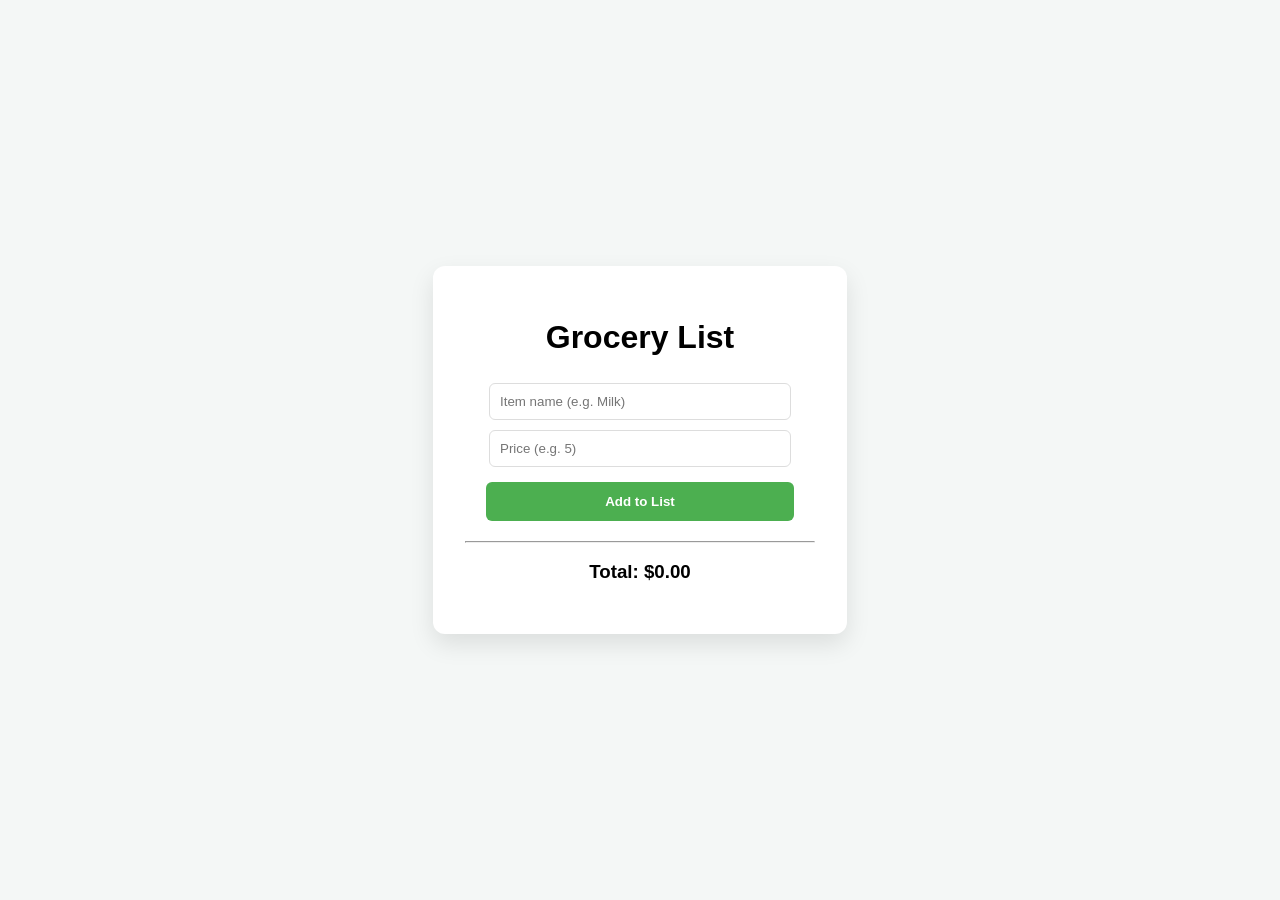
==== budget2.html @ 03037b4a "added new files" ====
<!DOCTYPE html>
<html lang="en">
<head>
    <meta charset="UTF-8">
    <meta name="viewport" content="width=device-width, initial-scale=1.0">
    <title>Smart Grocery Demo</title>
    <style>
        /* --- CSS (The Look) --- */
        body {
            font-family: 'Segoe UI', sans-serif;
            background-color: #f4f7f6;
            display: flex;
            justify-content: center;
            align-items: center;
            height: 100vh;
            margin: 0;
        }
        .container {
            background: white;
            padding: 2rem;
            border-radius: 12px;
            box-shadow: 0 10px 25px rgba(0,0,0,0.1);
            width: 350px;
            text-align: center;
        }
        input {
            width: 80%;
            padding: 10px;
            margin: 5px 0;
            border: 1px solid #ddd;
            border-radius: 6px;
        }
        button {
            width: 88%;
            padding: 12px;
            background-color: #4CAF50;
            color: white;
            border: none;
            border-radius: 6px;
            cursor: pointer;
            font-weight: bold;
            margin-top: 10px;
        }
        button:hover { background-color: #45a049; }
        ul { list-style: none; padding: 0; margin-top: 20px; text-align: left; }
        li { 
            background: #f9f9f9; 
            padding: 10px; 
            border-bottom: 1px solid #eee; 
            display: flex; 
            justify-content: space-between; 
        }
        #message { font-weight: bold; margin-top: 15px; color: red; }
    </style>
</head>
<body>

    <div class="container">
        <h1>Grocery List</h1>
        <input type="text" id="itemName" placeholder="Item name (e.g. Milk)">
        <input type="number" id="itemPrice" placeholder="Price (e.g. 5)">
        
        <button onclick="addItem()">Add to List</button>
        
        <ul id="list"></ul>
        
        <hr>
        <h3>Total: $<span id="totalPrice">0.00</span></h3>
        <p id="message"></p>
    </div>

    <script>
        /* --- JAVASCRIPT (The Brains) --- */
        let total = 0; // Our Variable

        function addItem() {
            // 1. Get values from HTML
            let currentTotal =0;
            let name = document.getElementById("itemName").value;
            let priceInput = document.getElementById("itemPrice").value;
            
            // 2. Convert string to number (Operators)
            let price = parseFloat(priceInput);

            // 3. Validation (If Conditions)
            if (name === "" || isNaN(price)) {
                alert("Please enter both a name and a price.");
                return;
            }

            // 4. Update the Total (Math Operators)
            total = total + price;
            console.log("Current Total Variable:", total);
            // 5. Create the List Item (String Manipulation)
            let list = document.getElementById("list");
            let listItem = document.createElement("li");
            
            // Template Literals make strings easy!
            listItem.innerHTML = `<span>${name}</span> <span>$${price.toFixed(2)}</span>`;
            list.appendChild(listItem);

            // 6. Logic Check (If Condition)
            if (total > 100) {
                document.getElementById("message").innerText = "Budget Exceeded!";
            }

            // 7. Update UI
            document.getElementById("totalPrice").innerText = total.toFixed(2);

            // Clear inputs for next item
            document.getElementById("itemName").value = "";
            document.getElementById("itemPrice").value = "";
        }
    </script>
</body>
</html>
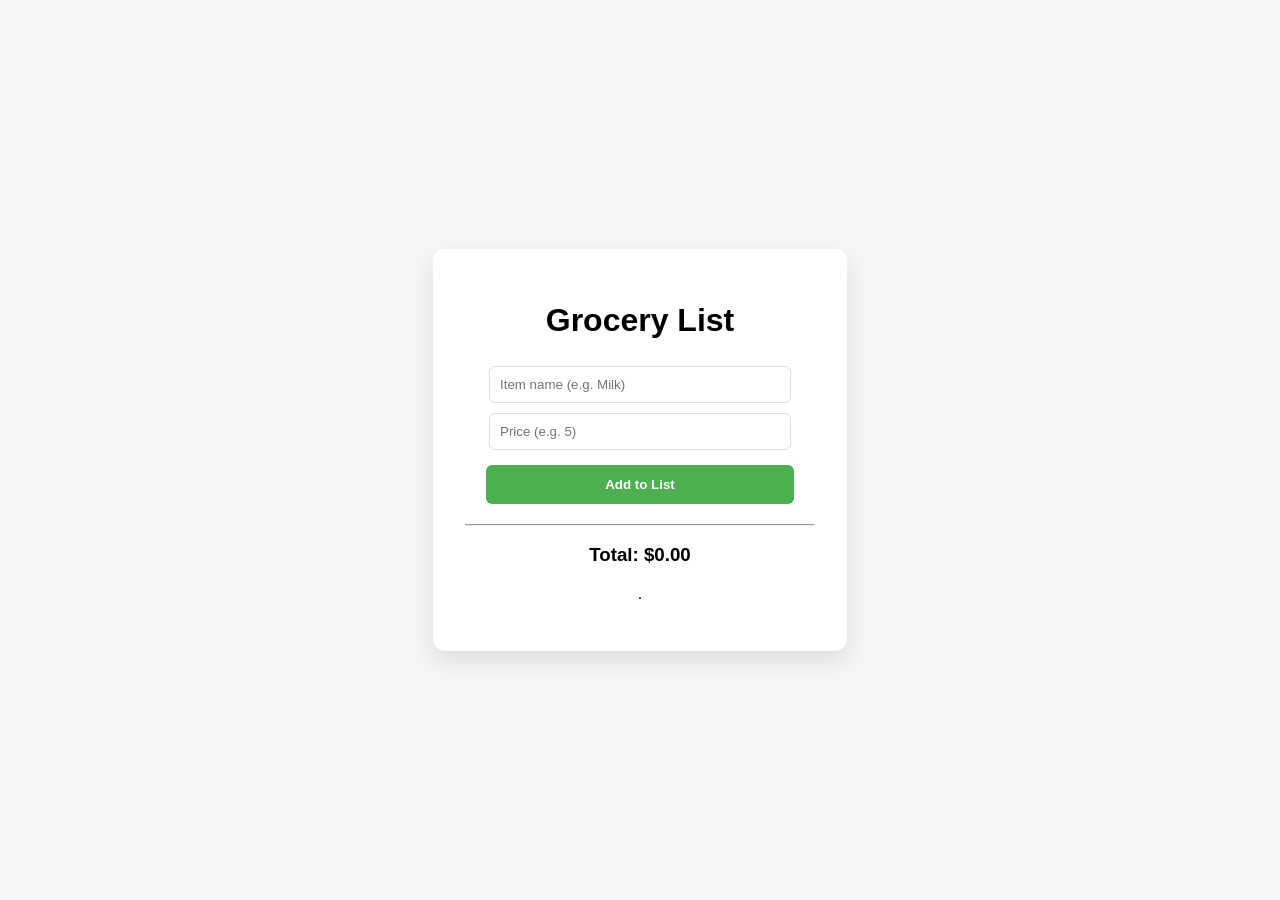
==== commit db63f0c2: "added a ." ====
--- a/budget2.html
+++ b/budget2.html
@@ -67,6 +67,7 @@
         <hr>
         <h3>Total: $<span id="totalPrice">0.00</span></h3>
         <p id="message"></p>
+        <p>.</p>
     </div>
 
     <script>
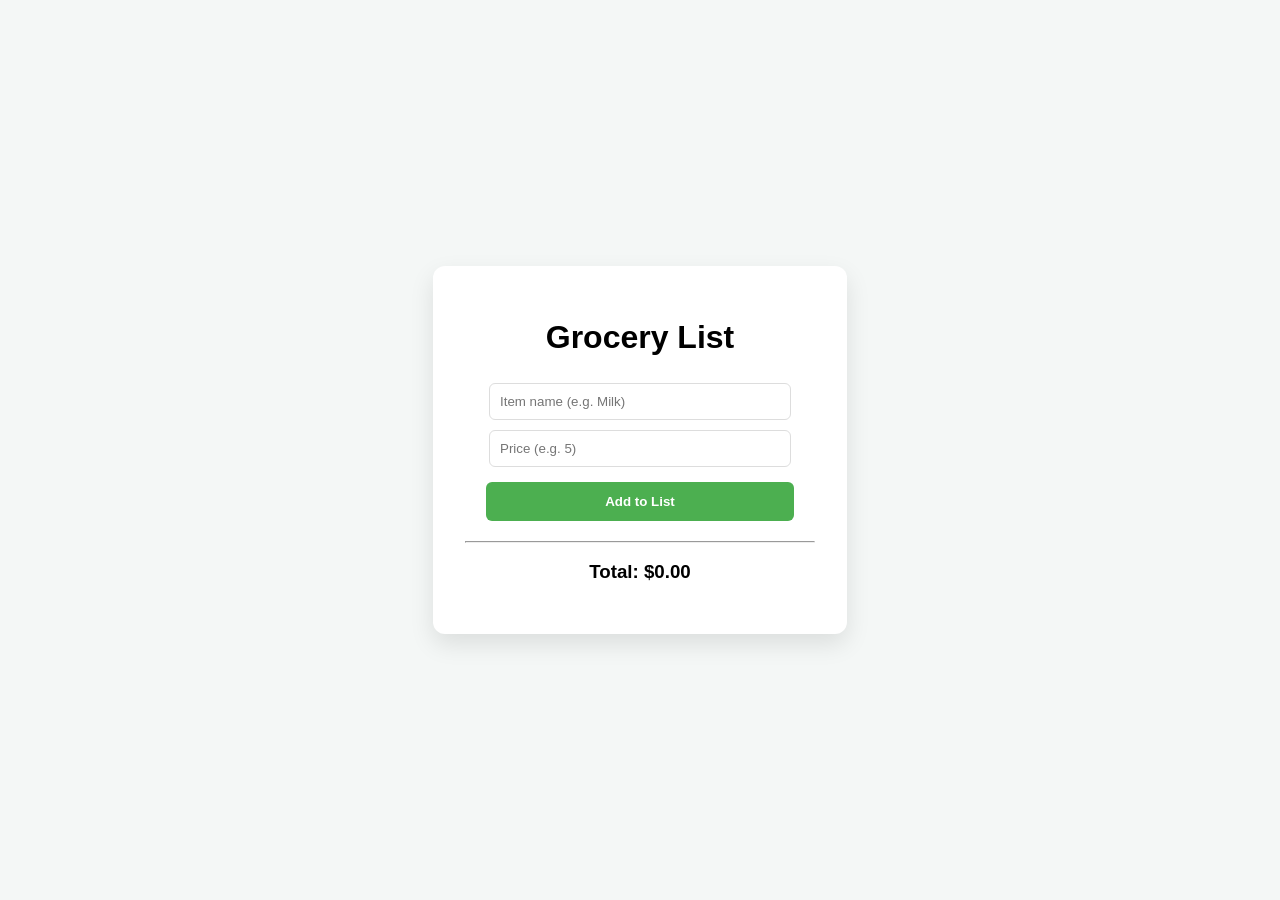
==== commit 7e6ff264: "removed ." ====
--- a/budget2.html
+++ b/budget2.html
@@ -67,7 +67,7 @@
         <hr>
         <h3>Total: $<span id="totalPrice">0.00</span></h3>
         <p id="message"></p>
-        <p>.</p>
+        
     </div>
 
     <script>
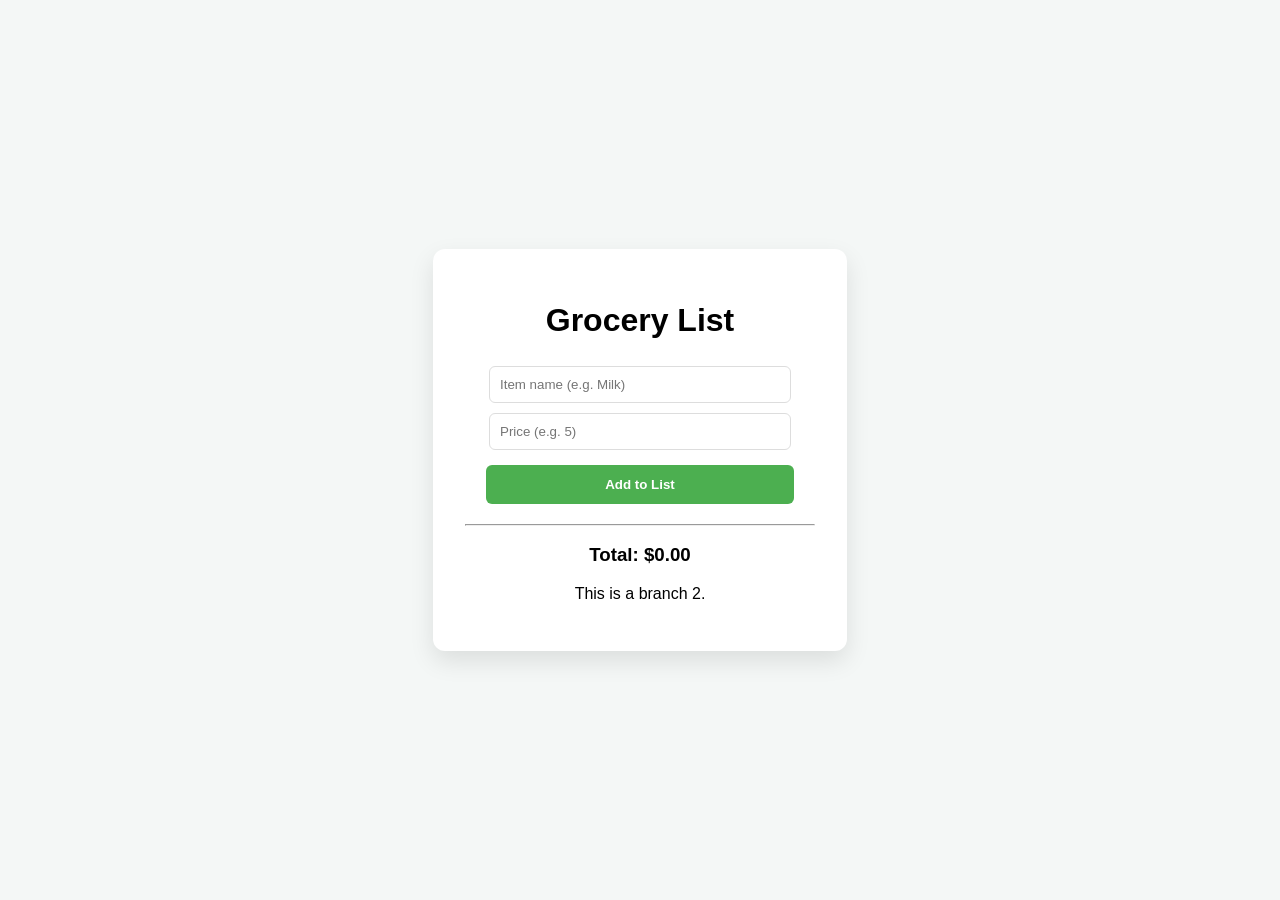
==== commit 28960719: "added a para" ====
--- a/budget2.html
+++ b/budget2.html
@@ -67,7 +67,7 @@
         <hr>
         <h3>Total: $<span id="totalPrice">0.00</span></h3>
         <p id="message"></p>
-        
+        <p>This is a branch 2.</p>
     </div>
 
     <script>
